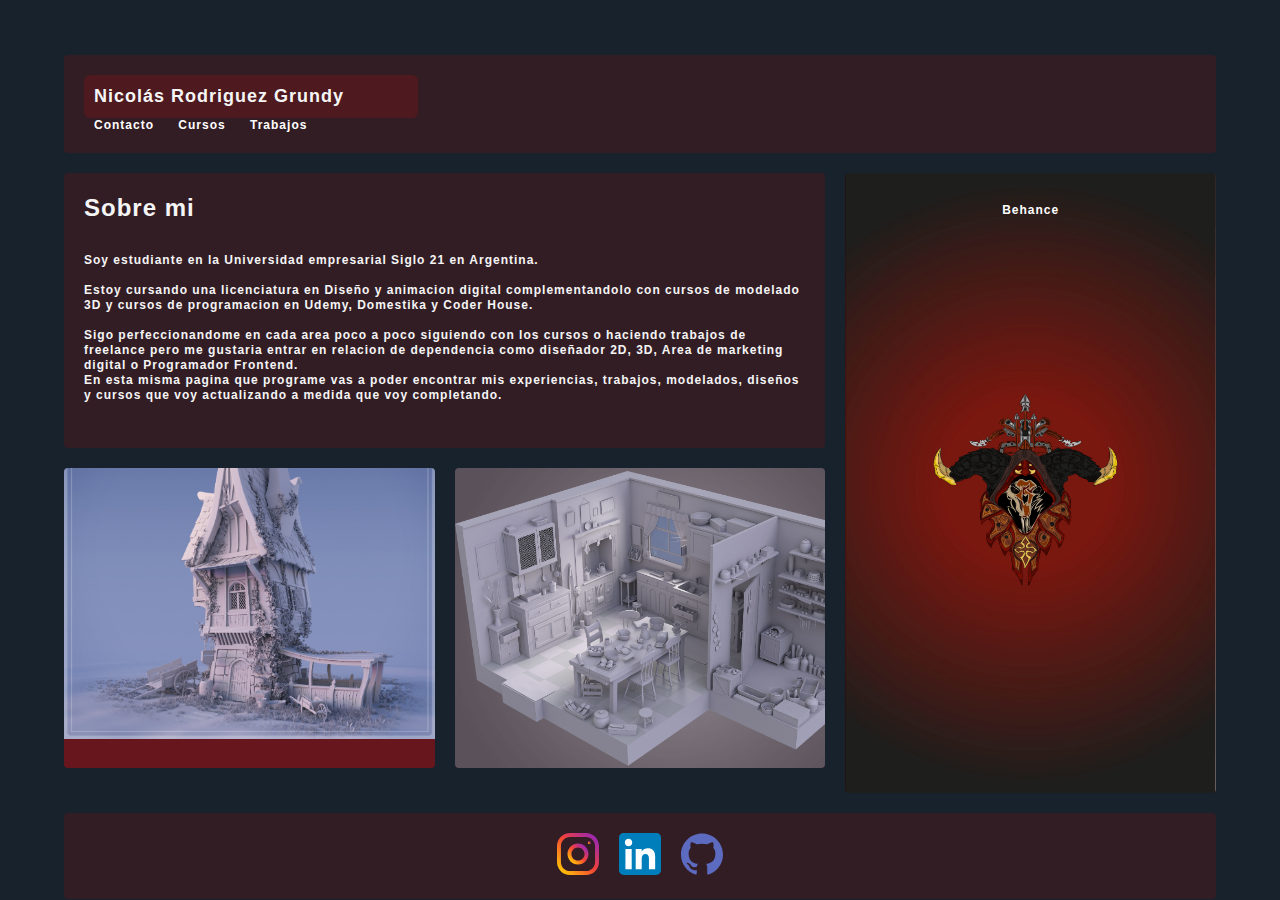
==== public/index.html @ 72d64541 "Add files via upload" ====
<!DOCTYPE html>
<html lang="en">
<head>
    <meta charset="UTF-8">
    <meta http-equiv="X-UA-Compatible" content="IE=edge">
    <meta name="viewport" content="width=device-width, initial-scale=1.0">
    <link rel="preconnect" href="https://fonts.googleapis.com">
    <link rel="preconnect" href="https://fonts.gstatic.com" crossorigin>
    <link href="https://fonts.googleapis.com/css2?family=Hind+Siliguri:wght@500&    family=Source+Sans+3:ital,wght@0,200;0,300;0,500;1,900&display=swap"    rel="stylesheet">
    <link rel="stylesheet" href="estilos.css">
    <link rel="stylesheet" href="./SCSS/styles.scss">
    <title>NikcRG!</title>
</head>
<body>
   <div class="contenedor">
       <header class="header">
           <h2>Nicolás Rodriguez Grundy</h2>
           <div>
               <ul>
                   <a href="./pagees/contacto.html">Contacto</a>
                   <a href="./pagees/cursos.html">Cursos</a>
                   <a href="./pagees/trabajos.html">Trabajos</a>
               </ul>
           </div>
       </header>
       <main class="contenido">
            <h1>Sobre mi</h1>
            <br><br/>
            <p>Soy estudiante en la Universidad empresarial Siglo 21 en Argentina. 
            <br><br>
            Estoy cursando una licenciatura en Diseño y animacion digital complementandolo con cursos de modelado 3D y cursos de programacion en Udemy, Domestika y Coder House.
            <br><br>
            Sigo perfeccionandome en cada area poco a poco siguiendo con los cursos o haciendo trabajos de freelance pero me gustaria entrar en relacion de dependencia como diseñador 2D, 3D, Area de marketing digital o Programador Frontend.
            <br>
            En esta misma pagina que programe vas a poder encontrar mis experiencias, trabajos, modelados, diseños y cursos que voy actualizando a medida que voy completando.    
            </p>
            
       </main>
       <aside class="sidebar">
           <a href="https://www.behance.net/grundynico5d57"> Behance</a>
       </aside>
       <div class="tarjeta-1">
          
       </div>
       <div class="tarjeta-2">
           
       </div>
       <footer class="footer">
            <h3></h3>
            <div class="iconos">
                  <a href="https://www.instagram.com/nicolasrgrundy/"><img src="./img/9741883171561032669.svg " alt="" style="width: 42px; height: 42px;"> </a>
            </div>
            <div class="iconos">
                 <a href="https://www.linkedin.com/in/nicol%C3%A1s-rodriguez-grundy-1bb3781a9/"><img src="./img/9310175861530099327.svg" alt="" style="width: 42px; height: 42px;" > </a>
            </div>
            <div class="iconos">
                 <a href="https://github.com/ZoTaD"><img src="./img/3644689961561032680.svg" alt="" style="width: 42px; height: 42px;"> </a>
            </div>
       </footer>
   </div>
</body>
</html>
---- public/estilos.css ----
@charset "UTF-8";
.contenedor {
  width: 90%;
  max-width: 1300px;
  margin: 20px auto;
  display: grid;
  grid-gap: 20px;
  grid-template-columns: repeat(3, 1fr);
  grid-template-rows: repeat(4, auto);
  grid-template-areas: "header header header" "contenido contenido sidebar" "tarjeta-1 tarjeta-2 sidebar" "footer footer footer";
}

.contenedor .header {
  background-color: rgba(10, 1, 1, 0.788);
  grid-area: header;
}

h2 {
  padding-left: 10px;
  padding: 10px;
}

.contenedor .contenido {
  grid-area: contenido;
}

a {
  flex-direction: row;
  padding: 10px;
  color: #ffff;
  text-decoration: none;
}

h2 {
  border: 0px solid rgba(0, 0, 0, 0.486);
  border-radius: 6px;
  width: 30%;
  background-color: rgba(160, 19, 19, 0.26);
}

header {
  background-color: green;
}

.contenedor .tarjeta-1,
.contenedor .tarjeta-2 {
  background-color: rgba(255, 0, 0, 0.349);
  height: 100px;
  text-align: center;
}

.contenedor .tarjeta-1 {
  background-image: url(./img/aurelien-dunglas-midieval-building-01.jpg);
  background-size: cover;
  background-repeat: no-repeat;
  background-position-x: auto;
  background-position-y: -100px;
  height: 300px;
  grid-area: tarjeta-1;
}

.contenedor .tarjeta-2 {
  background-image: url(./img/raquel-ribeiro-kitchen.jpg);
  background-size: cover;
  background-repeat: no-repeat;
  background-position-x: -50px;
  background-position-y: 0px;
  height: 300px;
  grid-area: tarjeta-2;
}

.contenedor .footer {
  background-color: rgba(31, 10, 10, 0.082);
  grid-area: footer;
  display: flex;
  justify-content: center;
  text-align: center;
  flex-direction: row;
}

* {
  margin: 0;
  padding: 0;
  box-sizing: border-box;
}

body {
  height: auto;
  background-image: url(./img/sylvain-sarrailh-tavern.jpg);
  background-repeat: no-repeat;
  background-size: cover;
  padding-top: 35px;
  color: whitesmoke;
  font-family: verdana;
  /*Responsive celulares*/
  /*Responsive tabla*/
}
body .contenedor > div,
body .contenedor .header,
body .contenedor .contenido,
body .contenedor .sidebar,
body .contenedor .footer {
  background: rgba(145, 13, 13, 0.226);
  padding: 20px;
  border-radius: 4px;
}
body .contenedor .sidebar {
  background-image: url(./img/867cf494695801.5e851406073d9\(1\).jpg);
  background-size: auto;
  background-repeat: no-repeat;
  background-size: 100%;
  background-position: center;
  height: 620px;
  grid-column: 3/4;
  text-align: center;
  display: flex;
  justify-content: center;
  min-height: 300px;
  grid-row: 2/4;
  grid-area: sidebar;
}
@media screen and (max-width: 765px) {
  body .contenedor {
    grid-template-areas: "header header header" "contenido contenido sidebar" "tarjeta-1 tarjeta-2 tarjeta-2" "footer footer footer";
  }
  body .contenedor .sidebar {
    background-size: cover;
    height: 750px;
  }
  body .contenedor .contenido {
    max-height: 800px;
  }
  body .contenedor .tarjeta-1 {
    background-size: cover;
    background-repeat: no-repeat;
    background-position-x: -50px;
    background-position-y: 0px;
    height: 200px;
  }
  body .contenedor .tarjeta-2 {
    background-size: cover;
    background-repeat: no-repeat;
    background-position-x: -50px;
    background-position-y: 0px;
    height: 200px;
  }
}
body .fondo-cursos {
  height: auto;
  background-image: url(./img/sylvain-sarrailh-tavern.jpg);
  background-repeat: no-repeat;
  background-size: 150%;
  color: whitesmoke;
}
body .table {
  background-color: #0a0909;
}
@media only screen and (max-width: 760px), (min-device-width: 768px) and (max-device-width: 1024px) {
  body table, body thead, body tbody, body th, body td, body tr {
    display: block;
  }
  body thead tr {
    position: absolute;
    top: -9999px;
    left: -9999px;
  }
  body tr {
    margin: 0 0 1rem 0;
  }
  body tr:nth-child(odd) {
    background: #ccc;
  }
  body td {
    border: none;
    border-bottom: 1px solid #eee;
    position: relative;
    padding-left: 50%;
  }
  body td:before {
    position: absolute;
    top: 0;
    left: 6px;
    width: 45%;
    padding-right: 10px;
    white-space: nowrap;
  }
  body td:nth-of-type(1):before {
    content: "Titulo";
  }
  body td:nth-of-type(2):before {
    content: "año";
  }
  body td:nth-of-type(3):before {
    content: "Link";
  }
}

/*Pagina de trabjos*/
html {
  box-sizing: border-box;
}

*,
*:before,
*:after {
  box-sizing: inherit;
}

body {
  margin: 0;
  min-height: 100vh;
  font-size: 1rem;
  line-height: 1.25;
  background-color: #18222d;
}

.grid {
  width: 800%;
  max-width: 80rem;
  margin-left: 12px;
  margin-right: auto;
  display: grid;
  grid-template-columns: repeat(3, 1fr);
  grid-gap: 25px;
  grid-auto-rows: minmax(500px auto);
  -webkit-box-orient: horizontal;
  -webkit-box-direction: normal;
  flex-direction: row;
  flex-wrap: wrap;
}

.grid-block {
  width: 60%;
  min-height: 11.25rem;
  padding: 1rem;
}

.image-grid {
  -webkit-transform: rotateX(45deg) rotateZ(45deg);
  transform: rotateX(0deg) rotateZ(0deg);
  -webkit-perspective: 1000px;
  perspective: 1000px;
}

.image-grid .tile-link:hover .tile-img {
  top: -1rem;
  left: -1rem;
}

.image-grid .tile-img {
  position: center;
  top: 0;
  left: 0;
  -webkit-transition-property: opacity, top, left, box-shadow;
  transition-property: opacity, top, left, box-shadow;
}

.tile-link {
  display: block;
}

.tile-link:hover .tile-img {
  opacity: 1;
}

.tile-link:hover .tile-img-link {
  display: block;
}

.tile-link:hover .tile-img-link:hover .tile-img {
  opacity: 0.5;
}

.tile-img {
  display: block;
  width: 200%;
  height: auto;
  opacity: 1;
  -webkit-transition-property: opacity;
  transition-property: opacity;
  -webkit-transition-duration: 0.125s;
  transition-duration: 0.125s;
  -webkit-transition-timing-function: ease-in;
  transition-timing-function: ease-in;
}

.tile-link:hover .tile-img1 {
  box-shadow: 5px 5px rgba(244, 170, 200, 0.4), 10px 10px rgba(244, 170, 200, 0.3), 15px 15px rgba(244, 170, 200, 0.2), 20px 20px rgba(244, 170, 200, 0.1), 25px 25px rgba(244, 170, 200, 0.05);
}

.tile-link:hover .tile-img2 {
  box-shadow: 5px 5px rgba(45, 186, 233, 0.4), 10px 10px rgba(45, 186, 233, 0.3), 15px 15px rgba(45, 186, 233, 0.2), 20px 20px rgba(45, 186, 233, 0.1), 25px 25px rgba(45, 186, 233, 0.05);
}

.tile-link:hover .tile-img3 {
  box-shadow: 5px 5px rgba(214, 221, 244, 0.4), 10px 10px rgba(214, 221, 244, 0.3), 15px 15px rgba(214, 221, 244, 0.2), 20px 20px rgba(214, 221, 244, 0.1), 25px 25px rgba(214, 221, 244, 0.05);
}

.tile-link:hover .tile-img4 {
  box-shadow: 5px 5px rgba(82, 119, 192, 0.4), 10px 10px rgba(82, 119, 192, 0.3), 15px 15px rgba(82, 119, 192, 0.2), 20px 20px rgba(82, 119, 192, 0.1), 25px 25px rgba(82, 119, 192, 0.05);
}

.tile-link:hover .tile-img5 {
  box-shadow: 5px 5px rgba(138, 218, 245, 0.4), 10px 10px rgba(138, 218, 245, 0.3), 15px 15px rgba(138, 218, 245, 0.2), 20px 20px rgba(138, 218, 245, 0.1), 25px 25px rgba(138, 218, 245, 0.05);
}

.tile-link:hover .tile-img6 {
  box-shadow: 5px 5px rgba(203, 215, 193, 0.4), 10px 10px rgba(203, 215, 193, 0.3), 15px 15px rgba(203, 215, 193, 0.2), 20px 20px rgba(203, 215, 193, 0.1), 25px 25px rgba(203, 215, 193, 0.05);
}

.tile-link:hover .tile-img7 {
  box-shadow: 5px 5px rgba(91, 209, 250, 0.4), 10px 10px rgba(91, 209, 250, 0.3), 15px 15px rgba(91, 209, 250, 0.2), 20px 20px rgba(91, 209, 250, 0.1), 25px 25px rgba(91, 209, 250, 0.05);
}

.tile-link:hover .tile-img8 {
  box-shadow: 5px 5px rgba(145, 156, 196, 0.4), 10px 10px rgba(145, 156, 196, 0.3), 15px 15px rgba(145, 156, 196, 0.2), 20px 20px rgba(145, 156, 196, 0.1), 25px 25px rgba(145, 156, 196, 0.05);
}

.tile-link:hover .tile-img9 {
  box-shadow: 5px 5px rgba(188, 97, 129, 0.4), 10px 10px rgba(188, 97, 129, 0.3), 15px 15px rgba(188, 97, 129, 0.2), 20px 20px rgba(188, 97, 129, 0.1), 25px 25px rgba(188, 97, 129, 0.05);
}

.tile-link:hover .tile-img10 {
  box-shadow: 5px 5px rgba(4, 140, 231, 0.4), 10px 10px rgba(4, 140, 231, 0.3), 15px 15px rgba(4, 140, 231, 0.2), 20px 20px rgba(4, 140, 231, 0.1), 25px 25px rgba(4, 140, 231, 0.05);
}

@media screen and (max-width: 765px) {
  .tile-img {
    display: block;
    width: 200%;
    height: auto;
    opacity: 1;
    -webkit-transition-property: opacity;
    transition-property: opacity;
    -webkit-transition-duration: 0.125s;
    transition-duration: 0.125s;
    -webkit-transition-timing-function: ease-in;
    transition-timing-function: ease-in;
  }

  .grid {
    width: 320%;
    max-width: 60rem;
    margin-left: 12px;
    margin-right: auto;
    display: grid;
    grid-template-columns: repeat(1, 1fr);
    grid-gap: 25px;
    grid-auto-rows: minmax(500px auto);
    -webkit-box-orient: horizontal;
    -webkit-box-direction: normal;
    flex-direction: row;
    flex-wrap: wrap;
  }
}
/*Pagina de curso*/
.container {
  max-width: 1000px;
  margin-left: auto;
  margin-right: auto;
  padding-left: 10px;
  padding-right: 10px;
}

.h2-c {
  font-size: 26px;
  margin: 20px 0;
  background-color: rgba(26, 33, 54, 0.664);
  text-align: center;
}
.h2-c small {
  font-size: 0.5em;
}

.responsive-table li {
  border-radius: 3px;
  padding: 25px 30px;
  display: flex;
  justify-content: space-between;
  margin-bottom: 25px;
}
.responsive-table .table-header {
  background-color: #283536e7;
  font-size: 14px;
  text-transform: uppercase;
  letter-spacing: 0.03em;
}
.responsive-table .table-row {
  background-color: #470d0d57;
  box-shadow: 0px 0px 9px 0px rgba(0, 0, 0, 0.1);
}
.responsive-table .col-1 {
  flex-basis: 10%;
}
.responsive-table .col-2 {
  flex-basis: 40%;
}
.responsive-table .col-3 {
  flex-basis: 25%;
}
.responsive-table .col-4 {
  flex-basis: 25%;
}
@media all and (max-width: 767px) {
  .responsive-table .table-header {
    display: none;
  }
  .responsive-table li {
    display: block;
  }
  .responsive-table .col {
    flex-basis: 100%;
  }
  .responsive-table .col {
    display: flex;
    padding: 10px 0;
  }
  .responsive-table .col:before {
    color: #6C7A89;
    padding-right: 10px;
    content: attr(data-label);
    flex-basis: 50%;
    text-align: right;
  }
}

/*Pagina de contacto*/
*, *:before, *:after {
  box-sizing: border-box;
  -webkit-font-smoothing: antialiased;
  -moz-osx-font-smoothing: grayscale;
}

body {
  background-image: url(../img/sylvain-sarrailh-tavern.jpg);
  font-size: 12px;
}

body, button, input {
  font-family: "Montserrat", sans-serif;
  font-weight: 700;
  letter-spacing: 1px;
}

.background {
  display: flex;
  min-height: 100vh;
}

.container {
  flex: 0 1 700px;
  margin: auto;
  padding: 60px;
}

.screen {
  position: relative;
  background: #3e3e3e;
  border-radius: 15px;
}

.screen:after {
  content: "";
  display: block;
  position: absolute;
  top: 0;
  left: 20px;
  right: 20px;
  bottom: 0;
  border-radius: 15px;
  box-shadow: 0 20px 40px rgba(0, 0, 0, 0.4);
  z-index: -1;
}

.screen-header {
  display: flex;
  align-items: center;
  padding: 10px 20px;
  background: #4d4d4f;
  border-top-left-radius: 15px;
  border-top-right-radius: 15px;
}

.screen-header-left {
  margin-right: auto;
}

.screen-header-button {
  display: inline-block;
  width: 8px;
  height: 8px;
  margin-right: 3px;
  border-radius: 8px;
  background: white;
}

.screen-header-button.close {
  background: #ed1c6f;
}

.screen-header-button.maximize {
  background: #e8e925;
}

.screen-header-button.minimize {
  background: #74c54f;
}

.screen-header-right {
  display: flex;
}

.screen-header-ellipsis {
  width: 3px;
  height: 3px;
  margin-left: 2px;
  border-radius: 8px;
  background: #999;
}

.screen-body {
  display: flex;
}

.screen-body-item {
  flex: 1;
  padding: 50px;
}

.screen-body-item.left {
  display: flex;
  flex-direction: column;
}

.app-title {
  display: flex;
  flex-direction: column;
  position: relative;
  color: #ea1d6f;
  font-size: 26px;
}

.app-title:after {
  content: "";
  display: block;
  position: absolute;
  left: 0;
  bottom: -10px;
  width: 25px;
  height: 4px;
  background: #ea1d6f;
}

.app-contact {
  margin-top: auto;
  font-size: 8px;
  color: #888;
}

.app-form-group {
  margin-bottom: 15px;
}

.app-form-group.message {
  margin-top: 40px;
}

.app-form-group.buttons {
  margin-bottom: 0;
  text-align: right;
}

.app-form-control {
  width: 100%;
  padding: 10px 0;
  background: none;
  border: none;
  border-bottom: 1px solid #666;
  color: #ddd;
  font-size: 14px;
  text-transform: uppercase;
  outline: none;
  transition: border-color 0.2s;
}

.app-form-control::placeholder {
  color: #666;
}

.app-form-control:focus {
  border-bottom-color: #ddd;
}

.app-form-button {
  background: none;
  border: none;
  color: #ea1d6f;
  font-size: 14px;
  cursor: pointer;
  outline: none;
}

.app-form-button:hover {
  color: #b9134f;
}

.credits {
  display: flex;
  justify-content: center;
  align-items: center;
  margin-top: 20px;
  color: #ffa4bd;
  font-family: "Roboto Condensed", sans-serif;
  font-size: 16px;
  font-weight: normal;
}

.credits-link {
  display: flex;
  align-items: center;
  color: #fff;
  font-weight: bold;
  text-decoration: none;
}

.dribbble {
  width: 20px;
  height: 20px;
  margin: 0 5px;
}

.responsive-table .col-2 {
  flex-basis: 10%;
}

@media screen and (max-width: 520px) {
  .screen-body {
    flex-direction: column;
  }

  .screen-body-item.left {
    margin-bottom: 30px;
  }

  .app-title {
    flex-direction: row;
  }

  .app-title span {
    margin-right: 12px;
  }

  .app-title:after {
    display: none;
  }
}
@media screen and (max-width: 600px) {
  .screen-body {
    padding: 40px;
  }

  .screen-body-item {
    padding: 0;
  }
}

/*# sourceMappingURL=estilos.css.map */
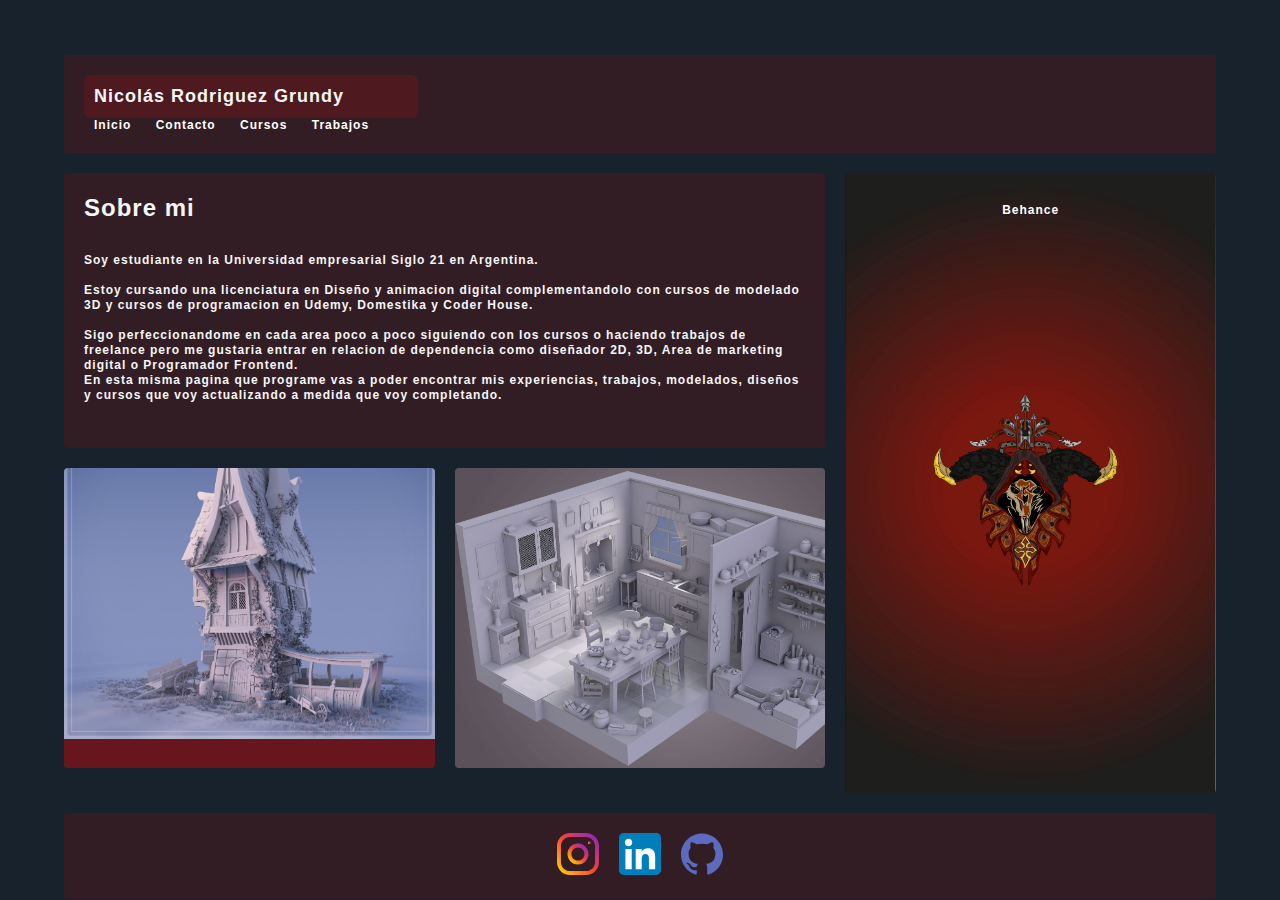
==== commit f6aee95b: "Copiando archivos de otra carpeta" ====
--- a/public/index.html
+++ b/public/index.html
@@ -9,7 +9,7 @@
     <link href="https://fonts.googleapis.com/css2?family=Hind+Siliguri:wght@500&    family=Source+Sans+3:ital,wght@0,200;0,300;0,500;1,900&display=swap"    rel="stylesheet">
     <link rel="stylesheet" href="estilos.css">
     <link rel="stylesheet" href="./SCSS/styles.scss">
-    <title>NikcRG!</title>
+    <title>Proyecto Final</title>
 </head>
 <body>
    <div class="contenedor">
@@ -17,6 +17,7 @@
            <h2>Nicolás Rodriguez Grundy</h2>
            <div>
                <ul>
+                   <a href="index.html">Inicio</a>
                    <a href="./pagees/contacto.html">Contacto</a>
                    <a href="./pagees/cursos.html">Cursos</a>
                    <a href="./pagees/trabajos.html">Trabajos</a>
@@ -57,6 +58,13 @@
                  <a href="https://github.com/ZoTaD"><img src="./img/3644689961561032680.svg" alt="" style="width: 42px; height: 42px;"> </a>
             </div>
        </footer>
+
+
+
+
+
    </div>
+
+    
 </body>
-</html>
+</html>--- a/public/estilos.css
+++ b/public/estilos.css
@@ -444,7 +444,7 @@
 
 .background {
   display: flex;
-  min-height: 100vh;
+  min-height: 60vh;
 }
 
 .container {
